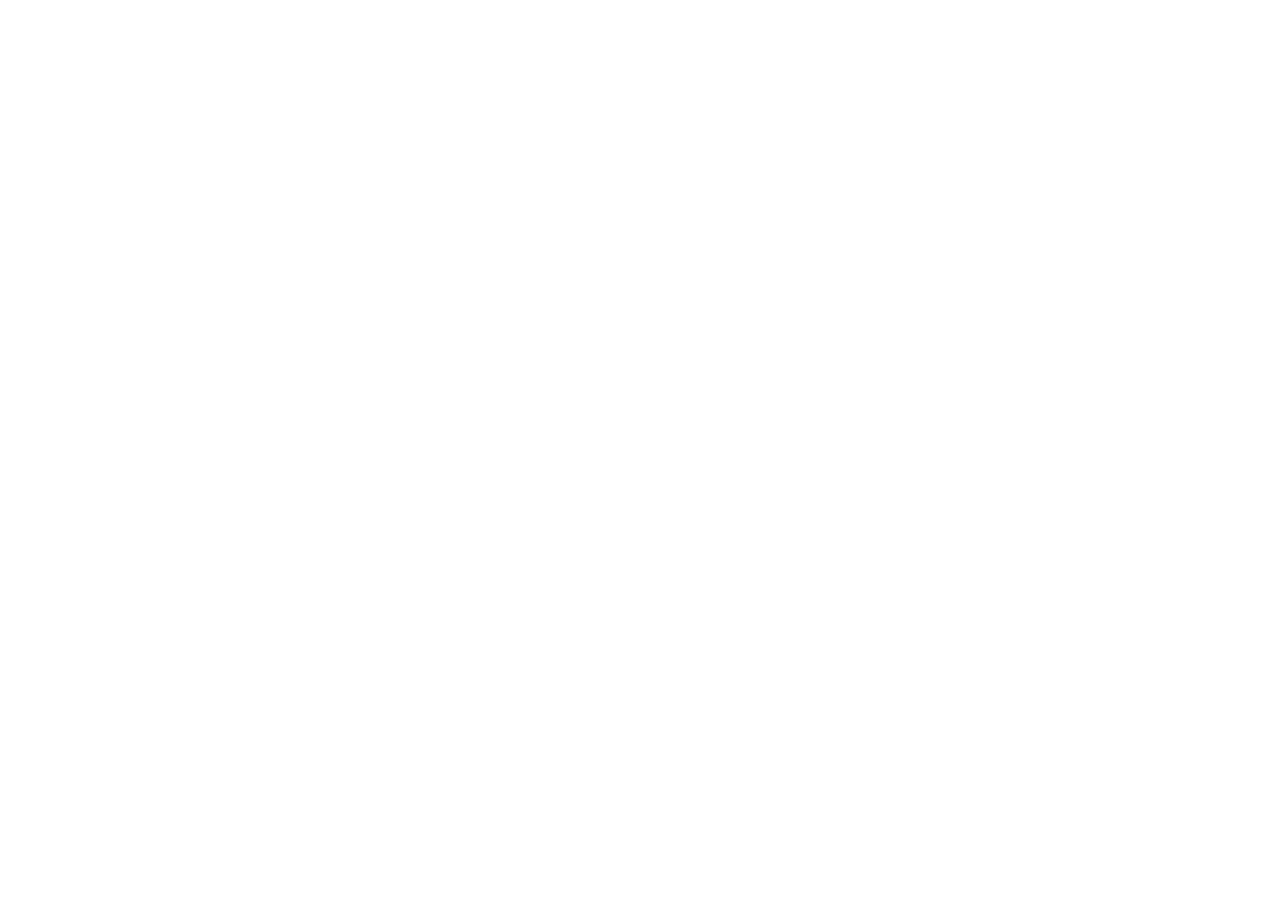
==== WeatherApp/index.html @ 382d2f66 "Weather App Commit" ====
<!DOCTYPE html>
<html lang="en">

<head>
    <meta charset="UTF-8">
    <meta name="viewport" content="width=device-width, initial-scale=1.0">
    <title>Document</title>
    <link rel="stylesheet" href="style.css">
</head>

<body>
    <link rel="javaScript/text" href="script.js">

</body>

</html>
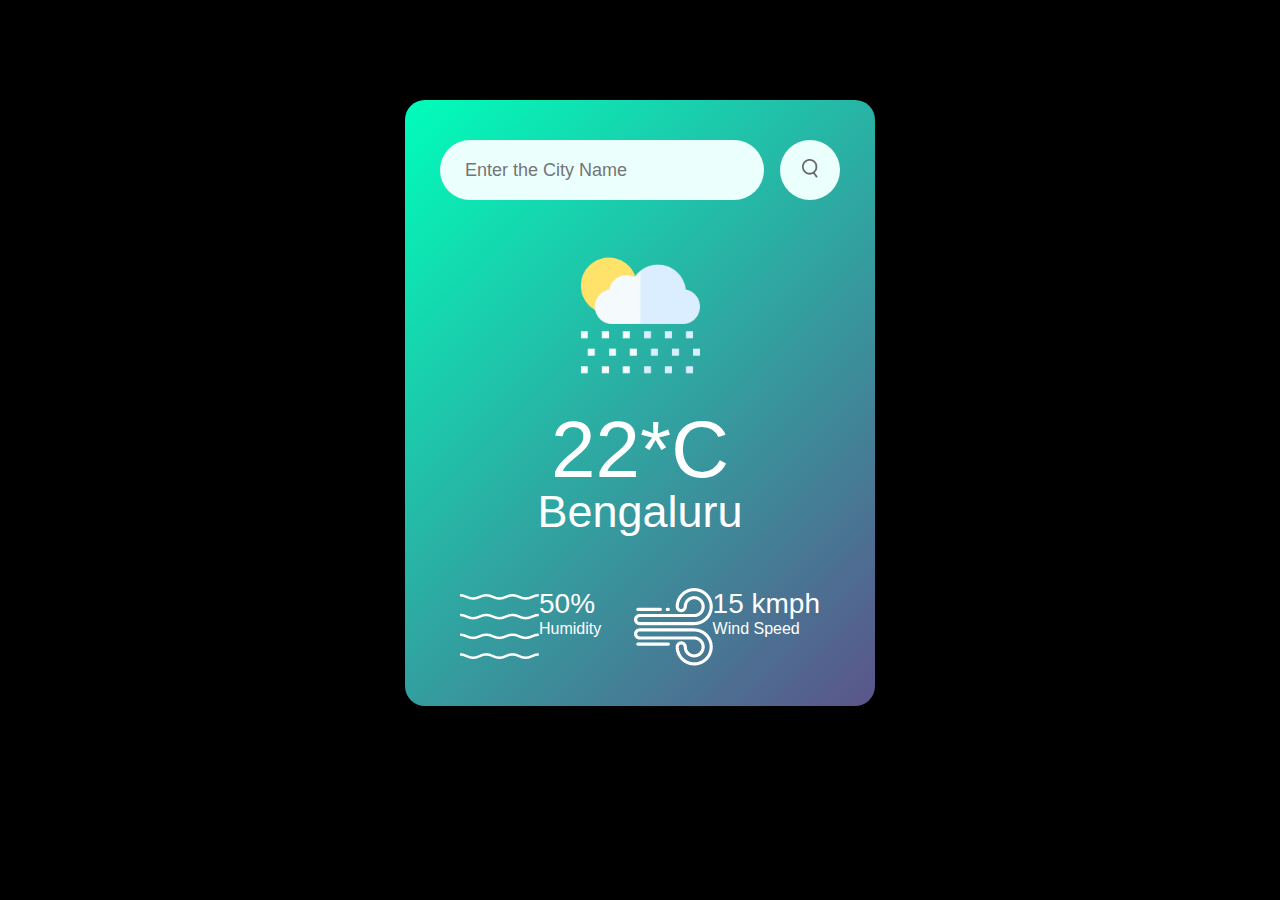
==== commit 694fdef3: "Weather app initial commit" ====
--- a/WeatherApp/index.html
+++ b/WeatherApp/index.html
@@ -4,13 +4,40 @@
 <head>
     <meta charset="UTF-8">
     <meta name="viewport" content="width=device-width, initial-scale=1.0">
-    <title>Document</title>
+    <title>Real Time Weather Application </title>
     <link rel="stylesheet" href="style.css">
 </head>
 
 <body>
     <link rel="javaScript/text" href="script.js">
 
+    <div class="card">
+        <div class="search">
+            <input type="text" placeholder="Enter the City Name" spellcheck="false">
+            <button><img src="images/search.png" class="imgBg"></button>
+        </div>
+        <div class="weather">
+            <img src="images/rain.png" class="weather-icon">
+            <h1 class="temp">22*C</h1>
+            <h2 class="city">Bengaluru</h2>
+        </div>
+        <div class="details">
+            <div class="col">
+                <img src="images/humidity.png" alt="">
+                <div>
+                    <p class="humidity">50%</p>
+                    <p>Humidity</p>
+                </div>
+            </div>
+            <div class="col">
+                <img src="images/wind.png" alt="">
+                <div>
+                    <p class="wind">15 kmph</p>
+                    <p>Wind Speed</p>
+                </div>
+            </div>
+        </div>
+    </div>
 </body>
 
 </html>--- a/WeatherApp/style.css
+++ b/WeatherApp/style.css
@@ -0,0 +1,96 @@
+* {
+  margin: 0;
+  padding: 0;
+  box-sizing: border-box;
+  font-family: sans-serif;
+}
+
+body {
+  background: #000;
+}
+
+.card {
+  width: 90%;
+  max-width: 470px;
+  background: linear-gradient(135deg, #00feba, #5b548a);
+  color: #fff;
+  margin: 100px auto 0;
+  border-radius: 20px;
+  padding: 40px 35px;
+  text-align: center;
+}
+
+.search {
+  width: 100%;
+  display: flex;
+  align-items: center;
+  justify-content: space-between;
+}
+
+.search input {
+  border: 0;
+  outline: 0;
+  background: #ebfffc;
+  color: #555;
+  padding: 10px 25px;
+  height: 60px;
+  border-radius: 60px;
+  flex: 1;
+  margin-right: 16px;
+  font-size: 18px;
+}
+
+.search button {
+  border: 0;
+  outline: 0;
+  background: #ebfffc;
+  border-radius: 50%;
+  width: 60px;
+  height: 60px;
+  cursor: pointer;
+}
+
+.search button img {
+  width: 16px;
+}
+
+.weather-icon {
+  width: 170px;
+  margin-top: 30px;
+}
+
+.weather h1 {
+  font-size: 80px;
+  font-weight: 500;
+}
+
+.weather h2 {
+  font-size: 45px;
+  font-weight: 400;
+  margin-top: -10px;
+}
+
+.details {
+  display: flex;
+  align-items: center;
+  justify-content: space-between;
+  padding: 0 20px;
+  margin-top: 50px;
+}
+
+.col {
+  display: flex;
+  align-items: center;
+  text-align: left;
+}
+
+col img {
+  width: 40px;
+  margin-right: 10px;
+}
+
+.humidity,
+.wind {
+  font-size: 28px;
+  margin-top: -28px;
+}
